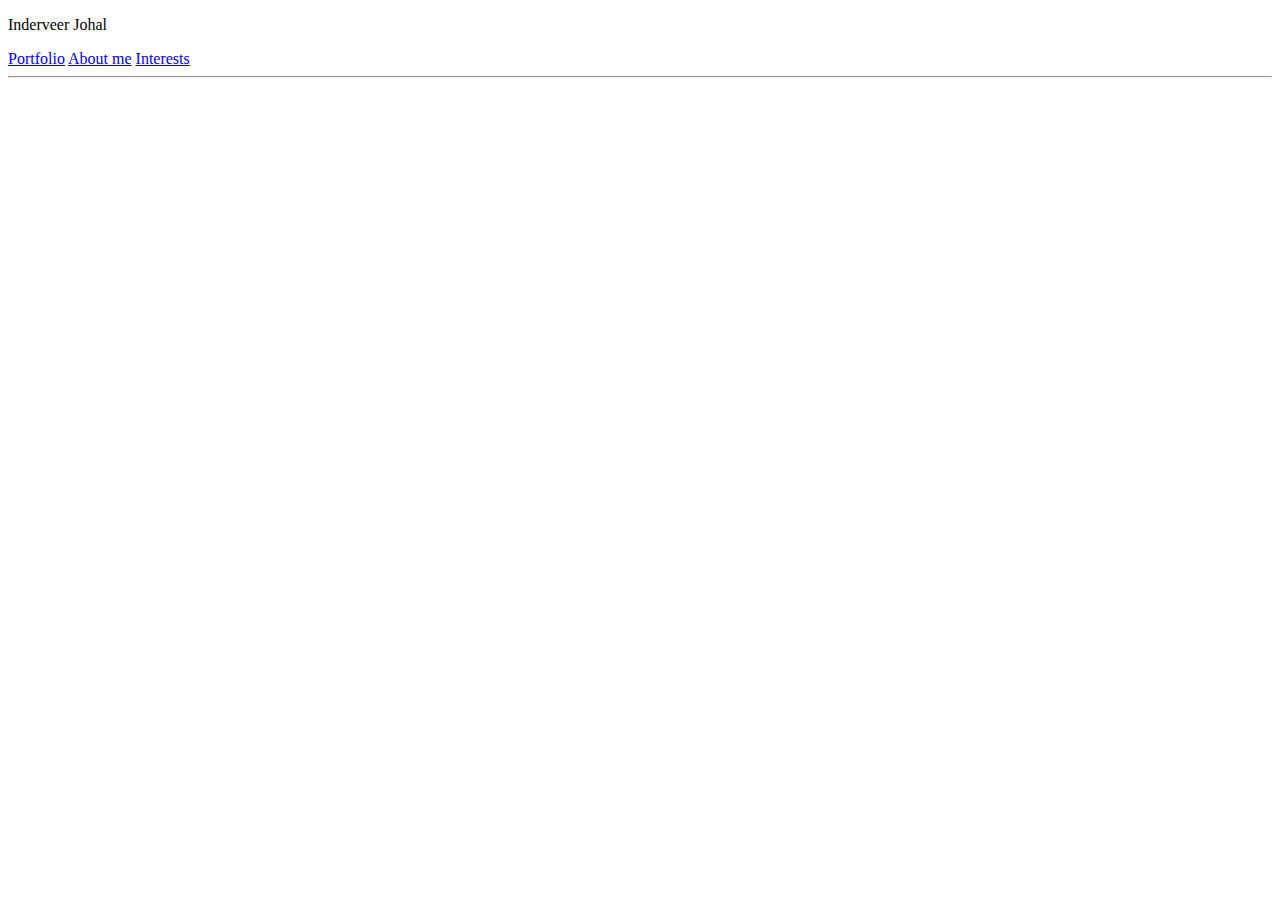
==== about-me.html @ 9e203f0a "feat: added navigation, linked css file and changed title for about-me.html" ====
<!DOCTYPE html>
<html lang="en">
<head>
    <title>Inderveer's About Me</title>
    
    <link rel="stylesheet" href="about-me.css">
</head>
<body>
    <p>Inderveer Johal</p>
    <a href="index.html">Portfolio</a>
    <a href="about-me.html">About me</a>
    <a href="interests.html">Interests</a>
    <hr>


</body>
</html>
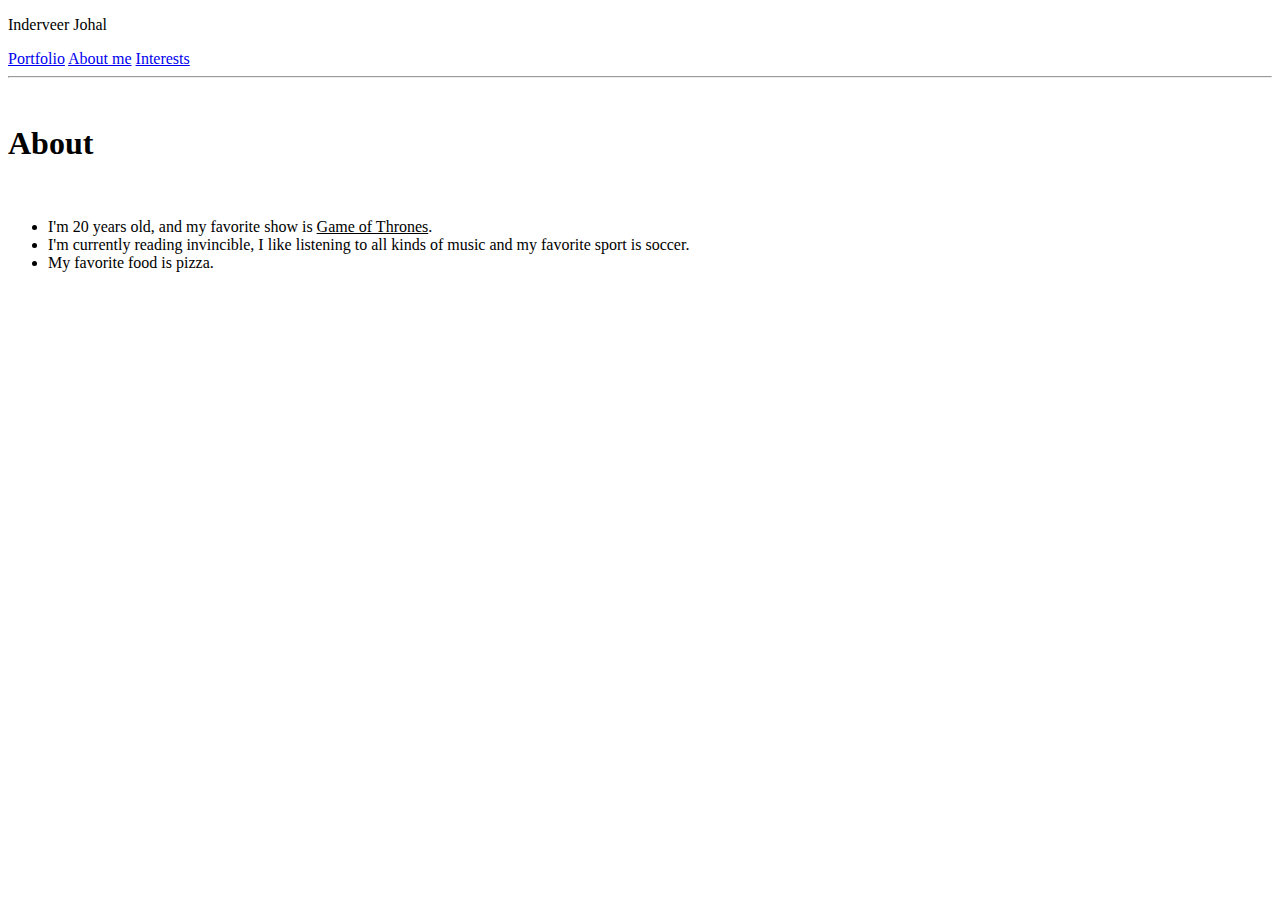
==== commit f07a5df9: "feat: added about me section to about-me.html" ====
--- a/about-me.html
+++ b/about-me.html
@@ -2,7 +2,6 @@
 <html lang="en">
 <head>
     <title>Inderveer's About Me</title>
-    
     <link rel="stylesheet" href="about-me.css">
 </head>
 <body>
@@ -12,6 +11,16 @@
     <a href="interests.html">Interests</a>
     <hr>
 
+    <br>
+    <h1>About</h1>
+    <br>
+    <ul>
+        <li>I'm 20 years old, and my favorite show is <u>Game of Thrones</u>.</li>
+        <li>I'm currently reading invincible, I like listening to all kinds of music and my favorite sport is soccer.</li>
+        <li>My favorite food is pizza.</li>
+    </ul>
+
+    
 
 </body>
 </html>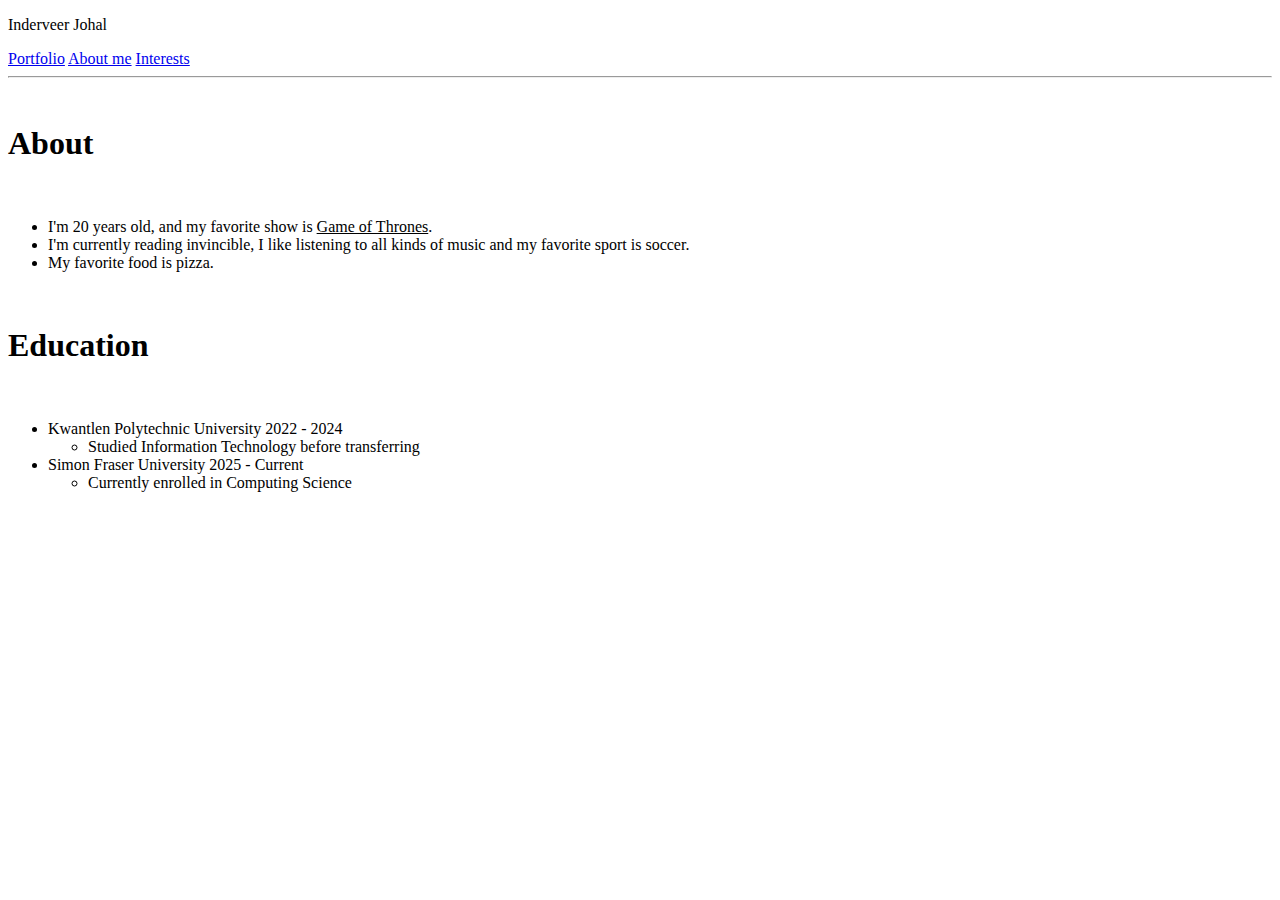
==== commit 43f30a9a: "feat: added education section on about-me.html" ====
--- a/about-me.html
+++ b/about-me.html
@@ -20,7 +20,20 @@
         <li>My favorite food is pizza.</li>
     </ul>
 
-    
-
+    <br>
+    <h1>Education</h1>
+    <br>
+    <ul>
+        <li>Kwantlen Polytechnic University 2022 - 2024
+            <ul>
+                <li>Studied Information Technology before transferring</li>
+            </ul>
+        </li>
+        <li>Simon Fraser University 2025 - Current
+            <ul>
+                <li>Currently enrolled in Computing Science</li>
+            </ul>
+        </li>
+    </ul>
 </body>
 </html>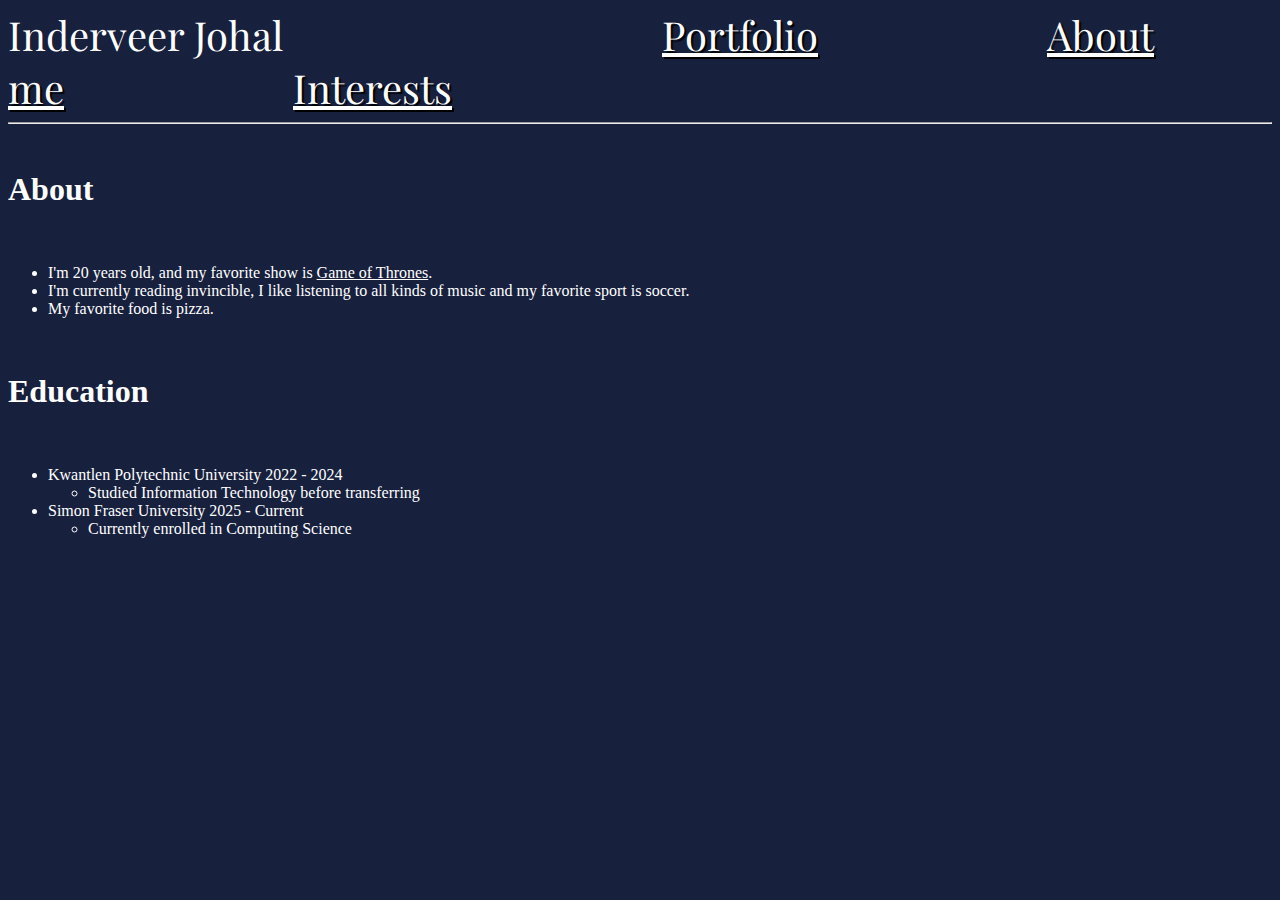
==== commit 849e1785: "feat: stylize navigation, change background color and added font to about-me.html" ====
--- a/about-me.html
+++ b/about-me.html
@@ -2,13 +2,16 @@
 <html lang="en">
 <head>
     <title>Inderveer's About Me</title>
+    <link rel="preconnect" href="https://fonts.googleapis.com">
+    <link rel="preconnect" href="https://fonts.gstatic.com" crossorigin>
+    <link href="https://fonts.googleapis.com/css2?family=Lato:ital,wght@0,100;0,300;0,400;0,700;0,900;1,100;1,300;1,400;1,700;1,900&family=Playfair+Display:ital,wght@0,400..900;1,400..900&display=swap" rel="stylesheet">
     <link rel="stylesheet" href="about-me.css">
 </head>
 <body>
-    <p>Inderveer Johal</p>
-    <a href="index.html">Portfolio</a>
-    <a href="about-me.html">About me</a>
-    <a href="interests.html">Interests</a>
+    <p class="name">Inderveer Johal</p>
+    <a class="nav-tab" href="index.html">Portfolio</a>
+    <a class="nav-tab" href="about-me.html">About me</a>
+    <a class="nav-tab" href="interests.html">Interests</a>
     <hr>
 
     <br>
--- a/about-me.css
+++ b/about-me.css
@@ -0,0 +1,21 @@
+body {
+    background-color: #17203D;
+    color: white;
+}
+
+.name {
+    font-family: 'Playfair Display', serif;
+    font-size: 40px;
+    display: inline;
+    margin-right: 375px;
+}
+
+.nav-tab {
+    font-family: 'Playfair Display', serif;
+    font-size: 40px;
+    color: white;
+    display: inline;
+    margin-right: 225px;
+    text-shadow: 2px 2px 1px black;
+    cursor: pointer;
+}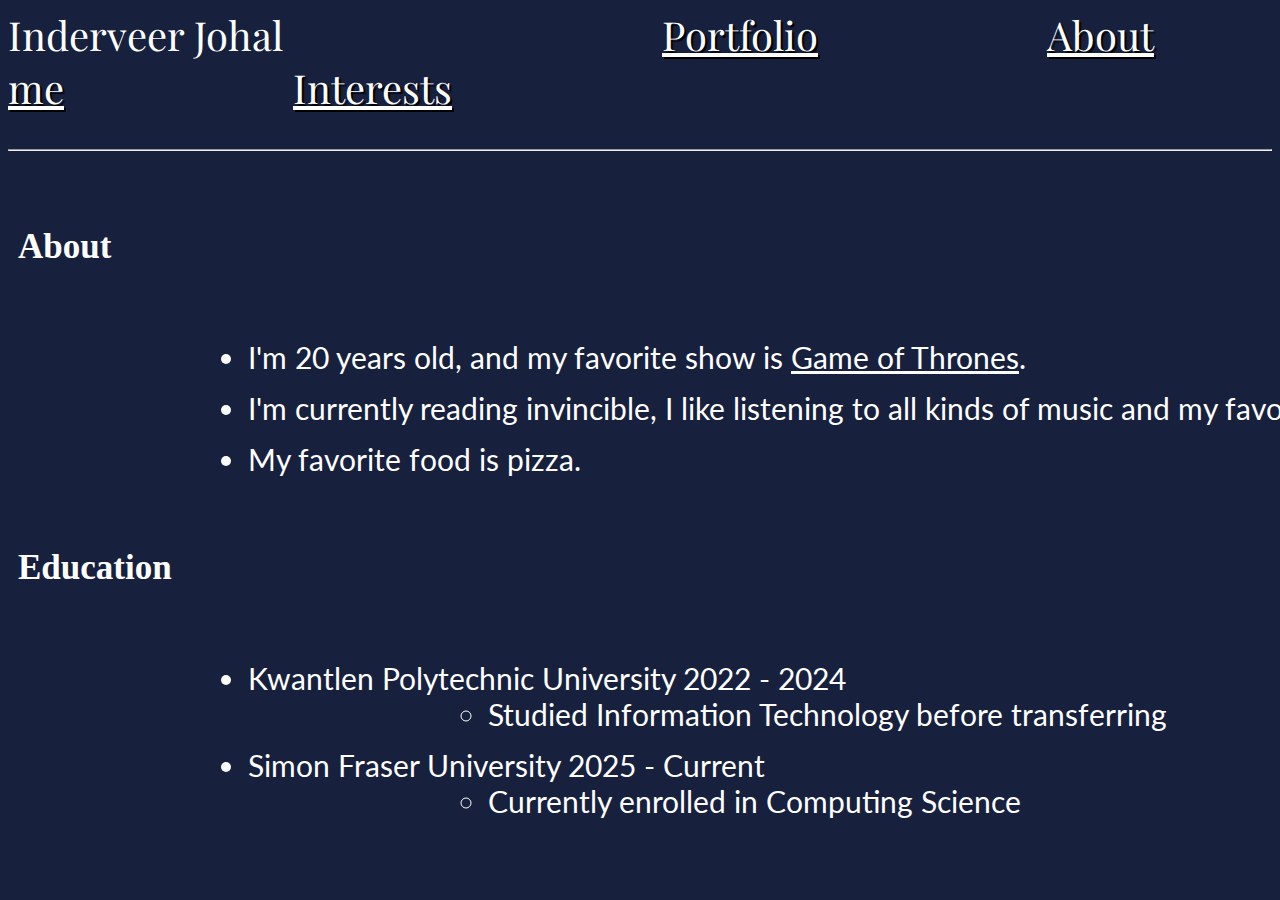
==== commit 53755c3c: "fix: fix horizontal line spacing issue below the navigation add: implement hyperlinks to every under" ====
--- a/about-me.html
+++ b/about-me.html
@@ -18,7 +18,7 @@
     <h1>About</h1>
     <br>
     <ul>
-        <li>I'm 20 years old, and my favorite show is <u>Game of Thrones</u>.</li>
+        <li>I'm 20 years old, and my favorite show is <u><a href="https://en.wikipedia.org/wiki/Game_of_Thrones" target="_blank">Game of Thrones</a></u>.</li>
         <li>I'm currently reading invincible, I like listening to all kinds of music and my favorite sport is soccer.</li>
         <li>My favorite food is pizza.</li>
     </ul>
--- a/about-me.css
+++ b/about-me.css
@@ -1,6 +1,22 @@
 body {
     background-color: #17203D;
     color: white;
+}
+
+h1 {
+    font-size: 35px;
+    margin-left: 10px;
+}
+
+ul {
+    font-family: 'Lato', serif;
+    font-size: 30px;
+    margin-left:200px;
+    width: 1450px;
+}
+
+li {
+    margin-bottom: 15px;
 }
 
 .name {
@@ -18,4 +34,13 @@
     margin-right: 225px;
     text-shadow: 2px 2px 1px black;
     cursor: pointer;
+}
+
+a {
+    color: white;
+}
+
+hr {
+    margin-top:35px;
+    margin-bottom:35px;
 }